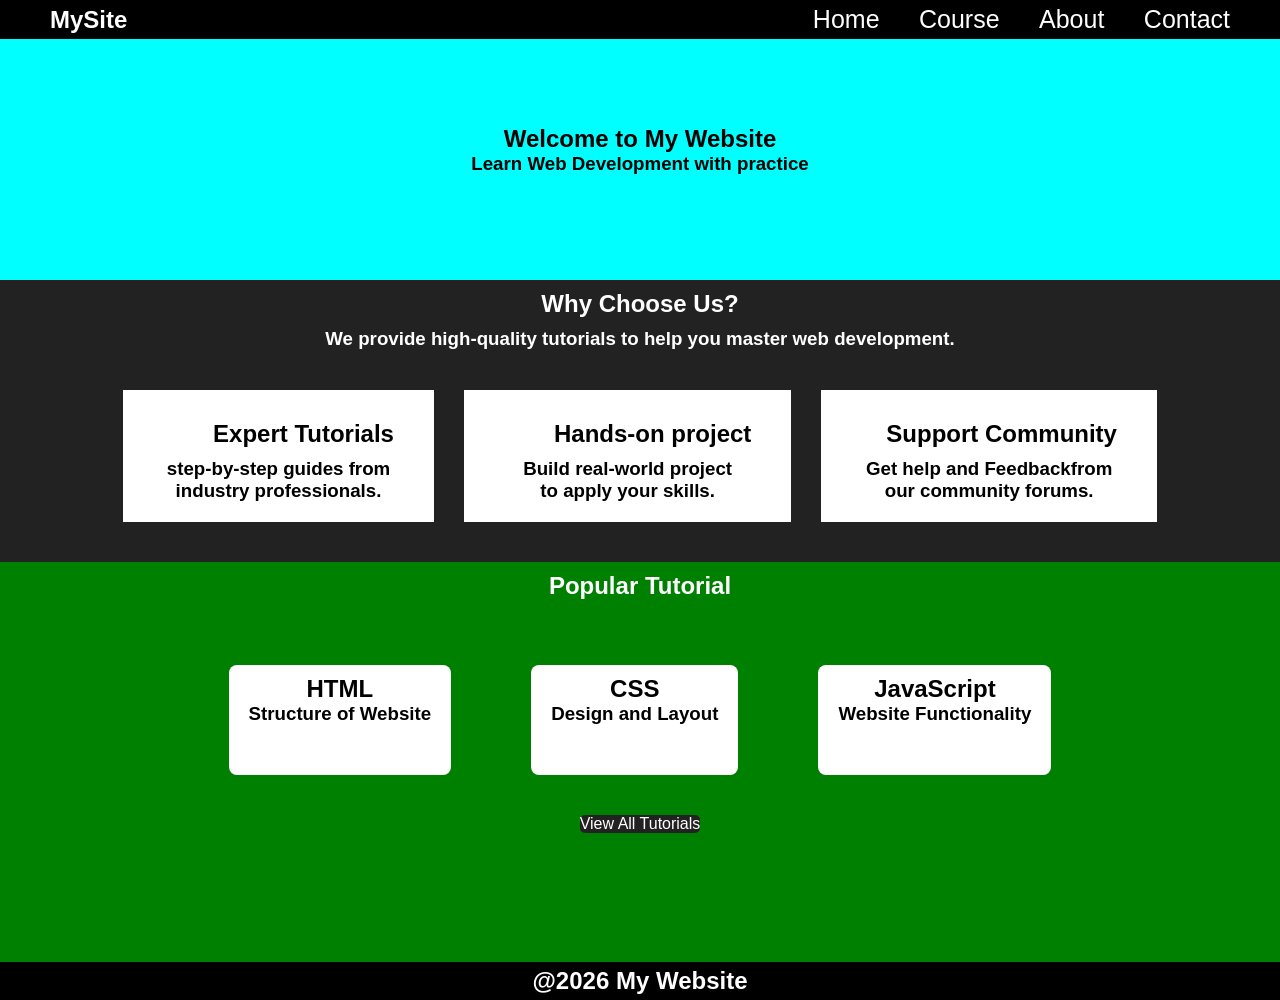
==== index.html @ e8cd73e3 "first commit" ====
<!DOCTYPE html>
<html lang="en">
<head>
    <script src="https://kit.fontawesome.com/your_kit_id.js" crossorigin="anonymous"></script>   
    <link rel="stylesheet" href="website1.css">
    <meta charset="UTF-8">
    <meta name="viewport" content="width=device-width, initial-scale=1.0">
    <title>Document</title>
</head>
<body>
    <header>
        <h2>MySite</h2>
        <nav>
            <a href="#">Home</a>
              <a href="course.html">Course</a>
                <a href="about.html">About</a>
                  <a href="contact.html">Contact</a>
        </nav>
    </header>
    <main>
        <section>
            <div class="main">
                <h1>Welcome to My Website</h1>
                <h3>Learn Web Development with practice</h3>
               
                
            </div>
            
            
        </section>
        <section class="section2">
            <div class="main-section">
                <h1>Why Choose Us?</h1>
                <h3>We provide high-quality tutorials to help you master web development.</h3>
            </div>
            <div class="section4">
                
            <div class="main-section1">
                <div class="box1">
                    
                <img  src="https://up.yimg.com/ib/th/id/OIP.NSJsdEdz8sI-tDbxDWG8SAHaGZ?pid=Api&rs=1&c=1&qlt=95&w=135&h=116" width="40px" alt="">
                <h1>Expert Tutorials</h1>
                </div>
                <h3>step-by-step guides from <br>industry professionals.</h3>
            </div>
            <div class="main-section1">
                <div class="box1">    
                <img src="https://static.vecteezy.com/system/resources/thumbnails/051/442/105/small/watercolor-hand-drawn-young-green-plant-png.png" width="40px" alt="">
                <h1>Hands-on project</h1>
                    </div>
                <h3>Build real-world project <br> to apply your skills.</h3>

            </div>
            <div class="main-section1">
                <div class="box1"> 
                <img src="https://up.yimg.com/ib/th/id/OIP.pgzU33CxcqL3NvDutVnJTgHaI0?pid=Api&rs=1&c=1&qlt=95&w=95&h=113" width="15px" alt="">
                <h1>Support Community</h1>
                </div>
                    
                <h3>Get help and Feedbackfrom <br>our community forums.</h3>
                    
                
            </div>
            </div>

        </section>
        <section class="section3">
            <h1 class="heading">Popular Tutorial</h1>
            <div class="cards">
                
            <div class="card">
                <h1>HTML</h1>
                <h3>Structure of Website</h3>
            </div>
            <div class="card">
                <h1>CSS</h1>
                <h3>Design and Layout</h3>
            </div>
            <div class="card">
                <h1>JavaScript</h1>
                <h3>Website Functionality</h3>
            </div>
            </div>
            <div class="All">
                <a href="tutorial.html"><button>View All Tutorials</button></a>
            </div>
            
        </section>
        
        
    </main>
    <footer>
        <h2>@2026 My Website</h2>
    </footer>
    
</body>
</html>
---- website1.css ----
*{
    margin: 0;
    padding: 0;
    box-sizing: border-box;
}
body{
    margin: 0;
     font-family:Arial, Helvetica, sans-serif;
}
header h2{
    margin: 0;
}
header{
    top: 0;
    position: fixed;
    width: 100%;
    display: flex;
    justify-content: space-between;
    align-items: center;
    padding: 5px 50px;
    color: white;
    background-color: black;
}

    nav a{
        color: white;
        text-decoration: none;
        margin-left: 35px;
        font-size: 25px;
}
footer{ 
    padding: 5px 0;
    color: white;
    background-color: black;
    text-align: center;    
}
.All{
    justify-content: center;
    text-align: center;
}
.All button{
     border: none;
    background-color: #222;
    color: white;
    border-radius: 5px;
    font-size: 16px;
    cursor: pointer;
    margin-top: 15px;
}
.main{
    margin-top: 20px;
    width: 100%;
    text-align: center;
    display: flex;
    flex-direction: column;
    align-items: center;
    justify-content: center;
    text-align: center;
    color: black;
    font-weight: bold;
    background-color: aqua;
    height: 260px;
   
}
.heading{
     color: white;
}
.section3 h1{
    margin-bottom: 40px;
    text-align: center;    
}
.section3{
   height: 400px;    
    justify-content: center;  
    padding: 10px;
    background-color: green;
}
.cards{
    display: flex;
      gap:80px;
       justify-content: center;
       padding: 25px;   
}
.card{
    background-color: white;
    box-shadow: 0,0,10px,rgba(0, 0, 0,0.1);
    text-align: center;
    padding: 10px 20px;
    align-items: center;
    border-radius: 8px;
    height: 110px;   
    justify-content: center;
}
.main button{
    border: none;
    background-color: #222;
    color: white;
    border-radius: 5px;
    font-size: 16px;
    cursor: pointer;
    margin-top: 15px;
}
footer h2{
    margin: 0;
}
.cards h1{
    margin: 0;
    
}

.main-section{
    text-align: center;
    color: white;
}
.main-section1{
    text-align: center;
    justify-content: center;
    color: black;
    background-color: white;   
    padding: 20px 40px;
}
.section2 h1{
    margin: 0;
    padding: 10px 0;
}
.section2{
    background-color: #222;
}
.section4{
    display: flex;
    background-color: #222;
     box-shadow: 0,0,10px,rgba(0, 0, 0,0.1);
    gap:30px;
    text-align: center;
    justify-content: center;
    padding: 40px;
}
.box1{
    display: flex;
    gap : 10px;
}
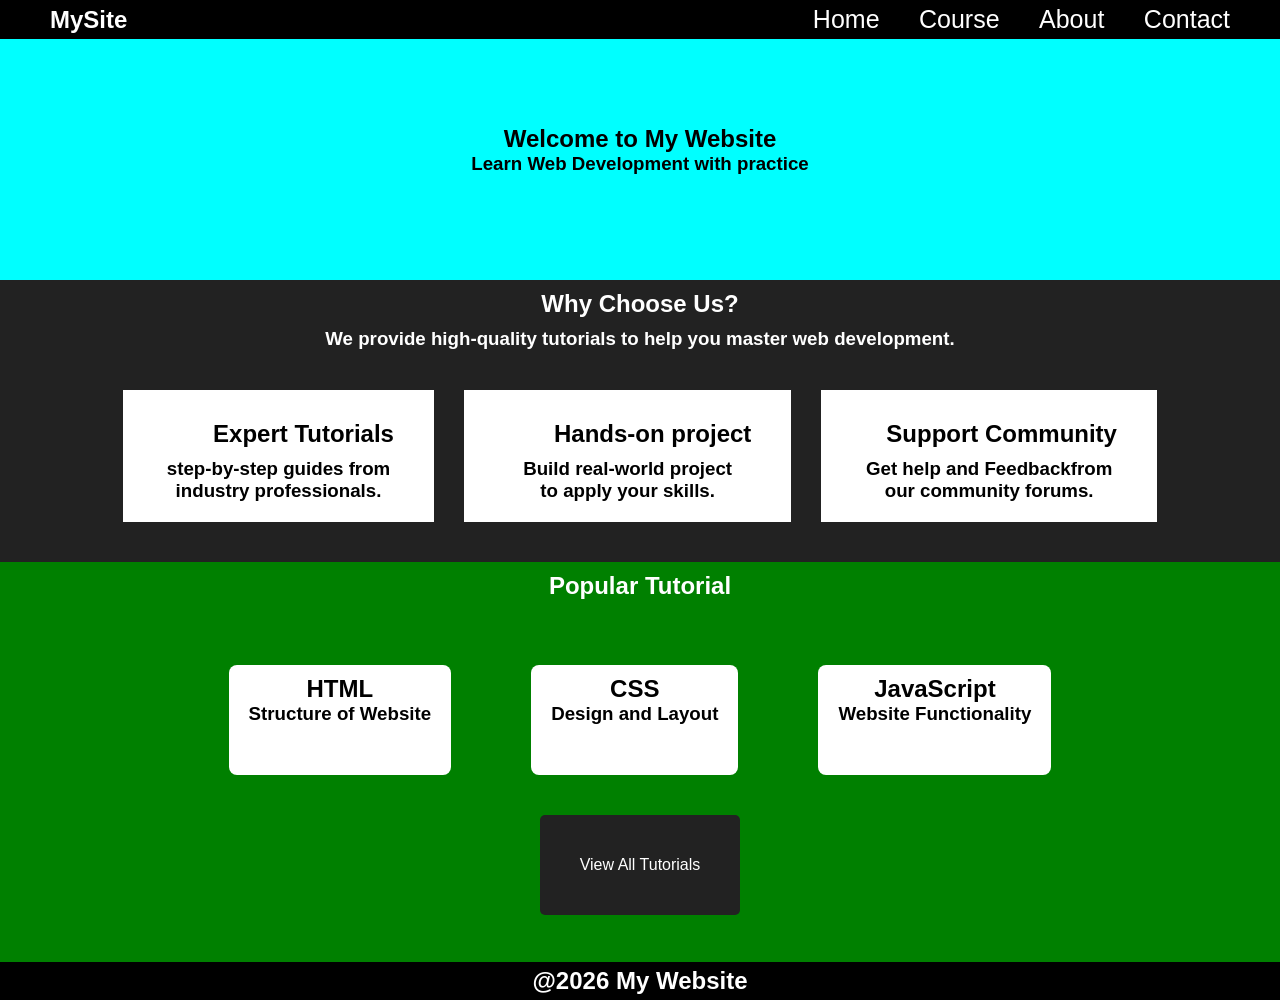
==== commit 6214ab54: "Update button element for viewing tutorials" ====
--- a/index.html
+++ b/index.html
@@ -2,7 +2,7 @@
 <html lang="en">
 <head>
     <script src="https://kit.fontawesome.com/your_kit_id.js" crossorigin="anonymous"></script>   
-    <link rel="stylesheet" href="website1.css">
+    <link rel="stylesheet" href="index.css">
     <meta charset="UTF-8">
     <meta name="viewport" content="width=device-width, initial-scale=1.0">
     <title>Document</title>
@@ -11,7 +11,7 @@
     <header>
         <h2>MySite</h2>
         <nav>
-            <a href="#">Home</a>
+            <a href="index.html">Home</a>
               <a href="course.html">Course</a>
                 <a href="about.html">About</a>
                   <a href="contact.html">Contact</a>
@@ -82,7 +82,10 @@
             </div>
             </div>
             <div class="All">
-                <a href="tutorial.html"><button>View All Tutorials</button></a>
+               
+                <a href="tutorial.html">
+    <button id="sa">View All Tutorials</button>
+</a>
             </div>
             
         </section>
@@ -94,4 +97,4 @@
     </footer>
     
 </body>
-</html>+</html>
--- a/index.css
+++ b/index.css
@@ -0,0 +1,146 @@
+*{
+    margin: 0;
+    padding: 0;
+    box-sizing: border-box;
+}
+body{
+    margin: 0;
+     font-family:Arial, Helvetica, sans-serif;
+}
+header h2{
+    margin: 0;
+}
+header{
+    top: 0;
+    position: fixed;
+    width: 100%;
+    display: flex;
+    justify-content: space-between;
+    align-items: center;
+    padding: 5px 50px;
+    color: white;
+    background-color: black;
+}
+#sa{
+    width:200px;
+    height:100px;
+}
+
+    nav a{
+        color: white;
+        text-decoration: none;
+        margin-left: 35px;
+        font-size: 25px;
+}
+footer{ 
+    padding: 5px 0;
+    color: white;
+    background-color: black;
+    text-align: center;    
+}
+.All{
+    justify-content: center;
+    text-align: center;
+}
+.All button{
+     border: none;
+    background-color: #222;
+    color: white;
+    border-radius: 5px;
+    font-size: 16px;
+    cursor: pointer;
+    margin-top: 15px;
+}
+.main{
+    margin-top: 20px;
+    width: 100%;
+    text-align: center;
+    display: flex;
+    flex-direction: column;
+    align-items: center;
+    justify-content: center;
+    text-align: center;
+    color: black;
+    font-weight: bold;
+    background-color: aqua;
+    height: 260px;
+   
+}
+.heading{
+     color: white;
+}
+.section3 h1{
+    margin-bottom: 40px;
+    text-align: center;    
+}
+.section3{
+   height: 400px;    
+    justify-content: center;  
+    padding: 10px;
+    background-color: green;
+}
+.cards{
+    display: flex;
+      gap:80px;
+       justify-content: center;
+       padding: 25px;   
+}
+.card{
+    background-color: white;
+    box-shadow: 0,0,10px,rgba(0, 0, 0,0.1);
+    text-align: center;
+    padding: 10px 20px;
+    align-items: center;
+    border-radius: 8px;
+    height: 110px;   
+    justify-content: center;
+}
+.main button{
+    border: none;
+    background-color: #222;
+    color: white;
+    border-radius: 5px;
+    font-size: 16px;
+    cursor: pointer;
+    margin-top: 15px;
+}
+footer h2{
+    margin: 0;
+}
+.cards h1{
+    margin: 0;
+    
+}
+
+.main-section{
+    text-align: center;
+    color: white;
+}
+.main-section1{
+    text-align: center;
+    justify-content: center;
+    color: black;
+    background-color: white;   
+    padding: 20px 40px;
+}
+.section2 h1{
+    margin: 0;
+    padding: 10px 0;
+}
+.section2{
+    background-color: #222;
+}
+.section4{
+    display: flex;
+    background-color: #222;
+     box-shadow: 0,0,10px,rgba(0, 0, 0,0.1);
+    gap:30px;
+    text-align: center;
+    justify-content: center;
+    padding: 40px;
+}
+.box1{
+    display: flex;
+    gap : 10px;
+}
+
